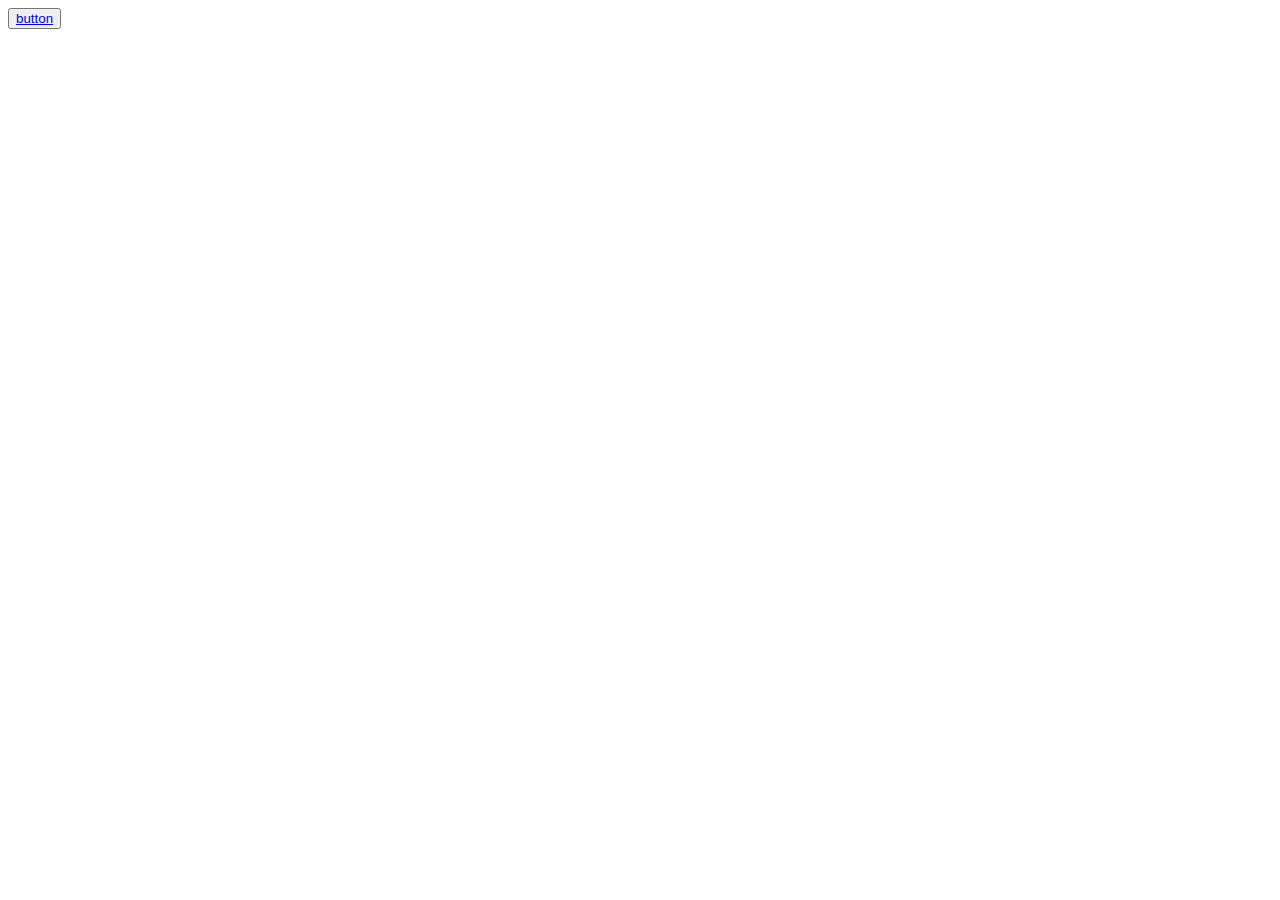
==== mini_project/index.html @ bffe3e53 "mini_project" ====
<!doctype html>
<html lang="en">
<head>
    <meta charset="UTF-8">
    <meta name="viewport"
          content="width=device-width, user-scalable=no, initial-scale=1.0, maximum-scale=1.0, minimum-scale=1.0">
    <meta http-equiv="X-UA-Compatible" content="ie=edge">
    <title>Document</title>
<!--  <link rel="prerender" href="usersPage/usersPage.html">-->
<!--  <link rel="stylesheet" href="usersPage/normalize.css">-->
<!--  <link rel="stylesheet" href="usersPage/usersPage.css">-->
<!--  <link rel="stylesheet" href="usersPage/usersMedia.css">-->
</head>
<body>
<button><a href="usersPage/usersPage.html">button</a></button>
</body>
</html>
---- mini_project/usersPage/usersPage.css ----
:root {
    --col-h2: #ebf8f8;
    --bg-bthHover: #9d0f29;
}

.usersMain {
    background-image: url("../backgroundPictures/wall-background.jpg");
    height: 100vh;
    background-attachment: fixed;
    overflow: scroll;
    display: flex;
    flex-wrap: wrap;
    justify-content: space-evenly;
}

.userBtnDiv {
    width: 40%;
    text-align: center;
}

.userDiv {
    color: var(--col-h2);
    font-size: 5vh;
}

.userDetailsBtn {
    border-radius: 1vw;
    width: 30vw;
    background-color: var(--col-h2);
}

.userDetailsBtn:hover {
    height: 3.3vh;
    background-color: var(--bg-bthHover);
    transition: 1s;
}
---- mini_project/usersPage/usersMedia.css ----
@media screen and (max-width: 500px) {

    .usersMain {
        overflow: scroll;
        padding-bottom: 2vh;
    }

    .userDiv {
        font-size: 3.4vh;
    }

    .userDetailsBtn {
        font-size: 4vw;
    }

}
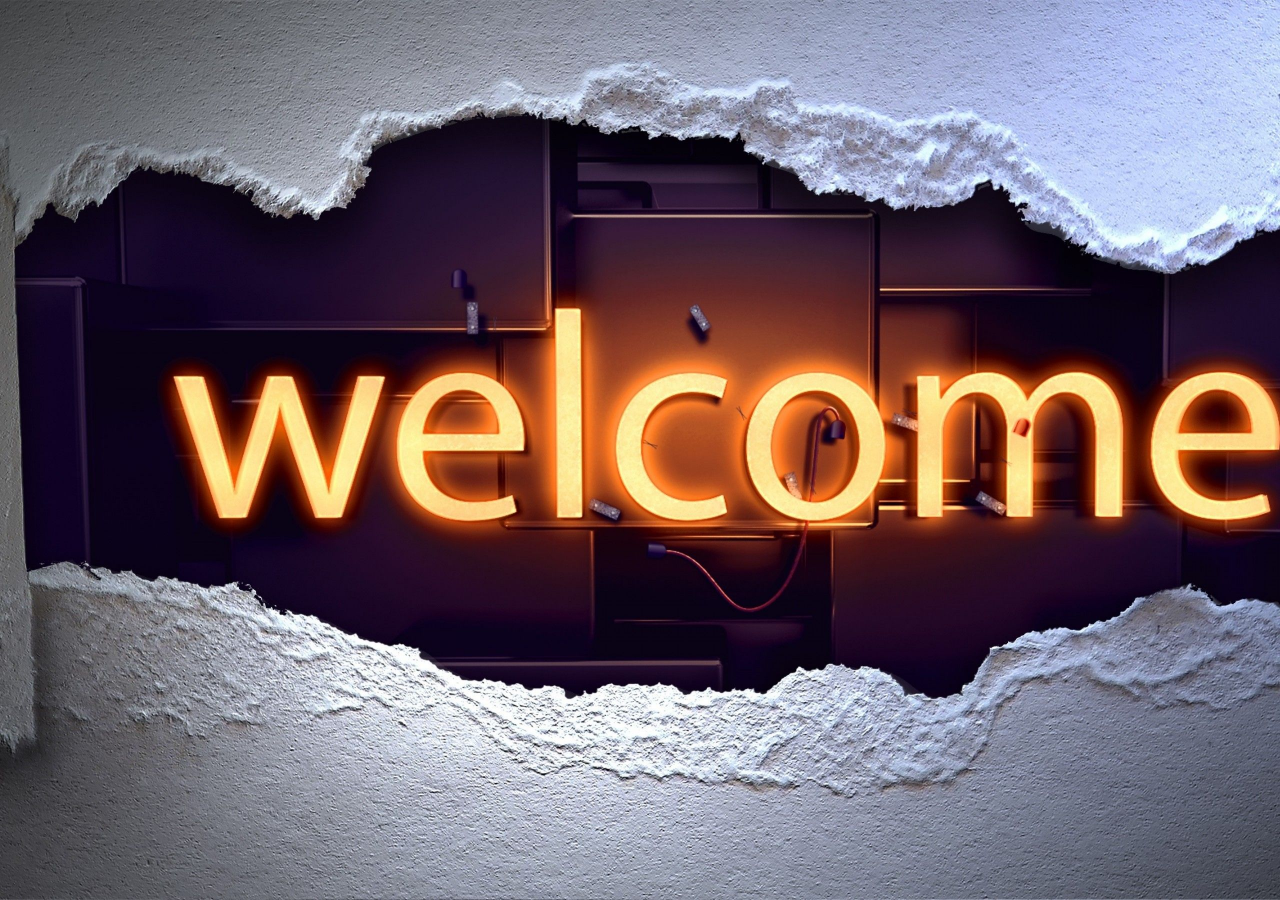
==== commit e0cf47cb: "mini_project_index.html" ====
--- a/mini_project/index.html
+++ b/mini_project/index.html
@@ -5,13 +5,20 @@
     <meta name="viewport"
           content="width=device-width, user-scalable=no, initial-scale=1.0, maximum-scale=1.0, minimum-scale=1.0">
     <meta http-equiv="X-UA-Compatible" content="ie=edge">
-    <title>Document</title>
-<!--  <link rel="prerender" href="usersPage/usersPage.html">-->
-<!--  <link rel="stylesheet" href="usersPage/normalize.css">-->
-<!--  <link rel="stylesheet" href="usersPage/usersPage.css">-->
-<!--  <link rel="stylesheet" href="usersPage/usersMedia.css">-->
+    <title>Welcome</title>
+    <link rel="stylesheet" href="usersPage/normalize.css"/>
+    <style>
+        .main{
+            background-image: url("backgroundPictures/3214373.jpg");
+            background-size: cover;
+            height: 100vh;
+            width: 100vw;
+        }
+    </style>
 </head>
 <body>
-<button><a href="usersPage/usersPage.html">button</a></button>
+<a href="usersPage/usersPage.html">
+    <div class="main"></div>
+</a>
 </body>
 </html>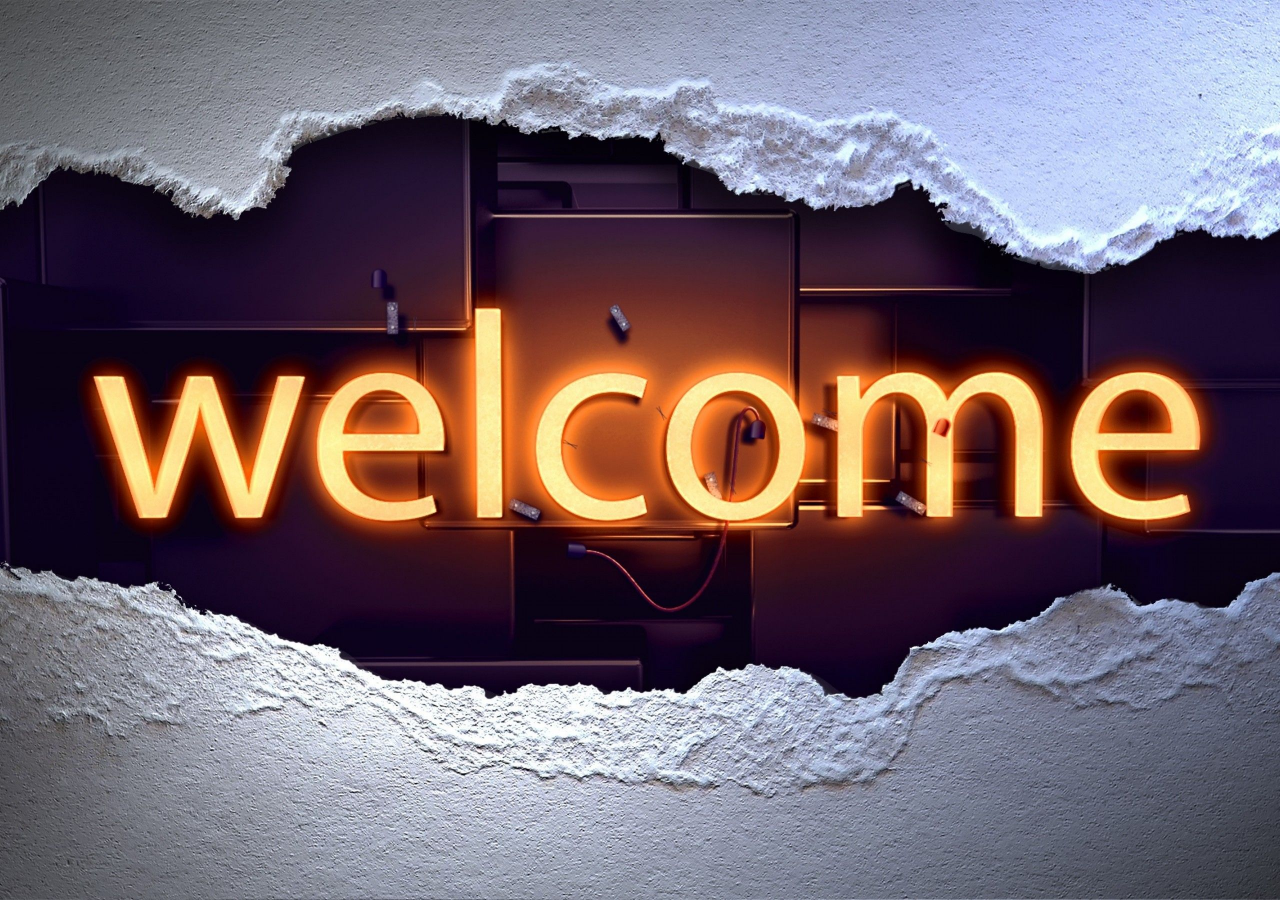
==== commit 05c97bfc: "mini_project_index.html" ====
--- a/mini_project/index.html
+++ b/mini_project/index.html
@@ -11,8 +11,16 @@
         .main{
             background-image: url("backgroundPictures/3214373.jpg");
             background-size: cover;
+            background-position: center;
             height: 100vh;
             width: 100vw;
+        }
+        @media screen and (max-width: 500px){
+            .main {
+                background-image: url("backgroundPictures/9c4d79bf32f9bad0ed044349306e6962.jpg");
+                background-size: cover;
+                background-position: center;
+            }
         }
     </style>
 </head>
@@ -21,4 +29,4 @@
     <div class="main"></div>
 </a>
 </body>
-</html>+</html>
